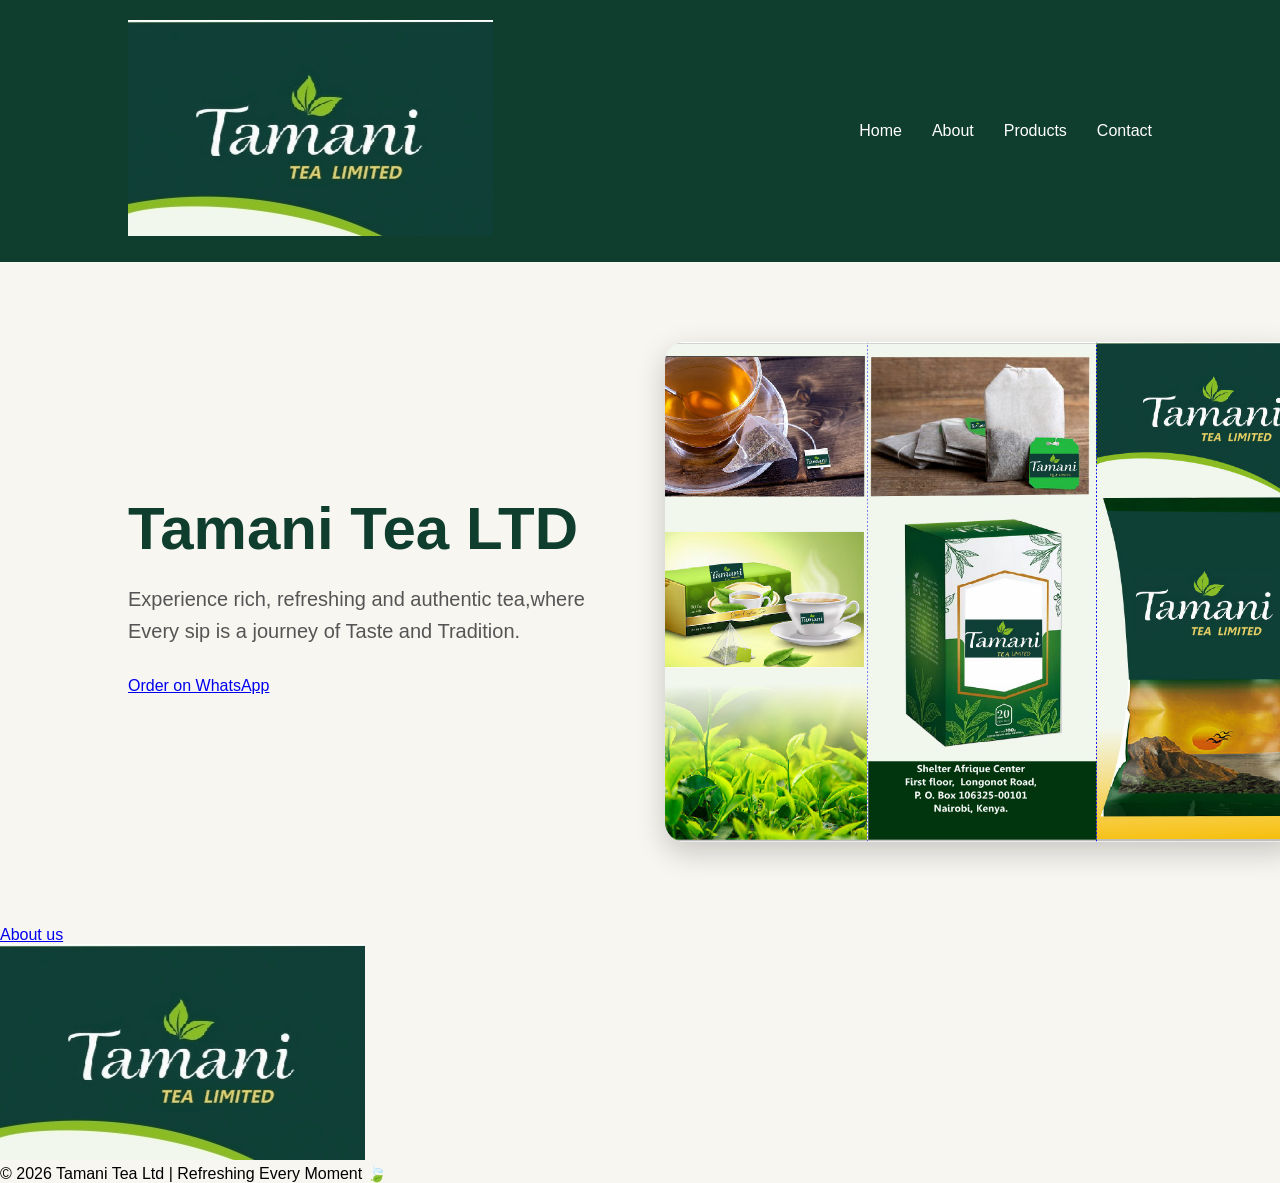
==== index.html @ 7a8b5517 "initial commit" ====
<!DOCTYPE html>
<html lang="en">
<head>
  <meta charset="UTF-8" />
  <meta name="viewport" content="width=device-width, initial-scale=1.0"/>
  <title>Tamani Tea Ltd</title>

  <link rel="stylesheet" href="style.css" />
</head>
<body>

  <!-- Navbar -->
  <nav>
    <div class="logo">
  <img src="images/image2.jpg" alt="Tamani Tea Logo">
</div>

    <ul>
      <li><a href="#">Home</a></li>
      <li><a href="about.html">About</a></li>
      <li><a href="products.html">Products</a></li>
      <li><a href="contact.html">Contact</a></li>
    </ul>
  </nav>

  <!-- Hero Section -->
  <section class="hero">

    <div class="hero-text">
      <h1>Tamani Tea LTD</h1>

      <p>
          Experience rich, refreshing and authentic tea,where Every sip is a journey of Taste and Tradition.</p>

      <!-- WHATSAPP BUTTON -->
  <a
href="https://wa.me/+254722282441?text=Hello%20Tamani%20Tea%20Ltd,%20I%20would%20like%20to%20place%20an%20order."
class="whatsapp-order-btn"
target="_blank">

<i class="fab fa-whatsapp"></i>
<span>Order on WhatsApp</span>

</a>
    </div>

    <div class="hero-image">
      <img src="images/image1.jpg" alt="Tea">
    </div>

  </section>
  <a href="about.html" class="btn">
  About us
</a>




 <!-- FOOTER -->
  <footer>


  <div class="footer-logo">
    <img src="images/image2.jpg" alt="Tamani Tea Logo">
  </div>

  <p>
    © 2026 Tamani Tea Ltd | Refreshing Every Moment 🍃
  </p>



  </footer>
<script src="script.js"></script>

</body>
</html>
---- style.css ----
*{
  margin:0;
  padding:0;
  box-sizing:border-box;
  font-family:Arial, sans-serif;
}

body{
  background:#f8f6f1;
}

/* Navbar */
nav{
  display:flex;
  justify-content:space-between;
  align-items:center;
  padding:20px 10%;
  background:#0f3d2e;
  color:white;
}

nav ul{
  display:flex;
  list-style:none;
  gap:30px;
}

nav a{
  color:white;
  text-decoration:none;
  transition:0.3s;
}

nav a:hover{
  color:#ffd54f;
}

.logo{
  font-size:24px;
  font-weight:bold;
}

/* Hero Section */
.hero{
  display:flex;
  align-items:center;
  justify-content:space-between;
  padding:80px 10%;
  gap:50px;
}

.hero-text{
  flex:1;
}

.hero-text h1{
  font-size:60px;
  color:#0f3d2e;
  margin-bottom:20px;
}

.hero-text p{
  font-size:20px;
  margin-bottom:30px;
  line-height:1.6;
  color:#555;
}

.hero-text button{
  padding:15px 35px;
  border:none;
  background:#0f3d2e;
  color:white;
  font-size:18px;
  border-radius:10px;
  cursor:pointer;
  transition:0.3s;
}

.hero-text button:hover{
  background:#145c45;
}

.hero-image{
  flex:1;
}

.hero-image img{
   width:130%;
  height:500px;
  object-fit:cover;
  border-radius:20px;
  box-shadow:0 10px 30px rgba(0,0,0,0.2);
}

/* Responsive */
@media(max-width:900px){

  nav{
    flex-direction:column;
    gap:20px;
  }

  .hero{
    flex-direction:column;
    text-align:center;
  }

  .hero-text h1{
    font-size:40px;
  }
  .whatsapp-order-btn{
  position: fixed;
  bottom: 25px;
  right: 25px;
  background: #25d366;
  color: white;
  padding: 15px 22px;
  border-radius: 50px;
  display: flex;
  align-items: center;
  gap: 12px;
  text-decoration: none;
  font-size: 18px;
  font-weight: bold;
  box-shadow: 0 5px 15px rgba(0,0,0,0.3);
  transition: 0.3s;
  z-index: 1000;
}

.whatsapp-order-btn:hover{
  transform: translateY(-5px);
}

.whatsapp-order-btn i{
  font-size: 30px;
}
.btn{
  display: inline-block;
  padding: 14px 30px;
  background: #2e7d32;
  color: white;
  text-decoration: none;
  border-radius: 8px;
  font-size: 18px;
  transition: 0.3s;
}

.btn:hover{
  background: #1b5e20;
  transform: translateY(-3px);
}
}
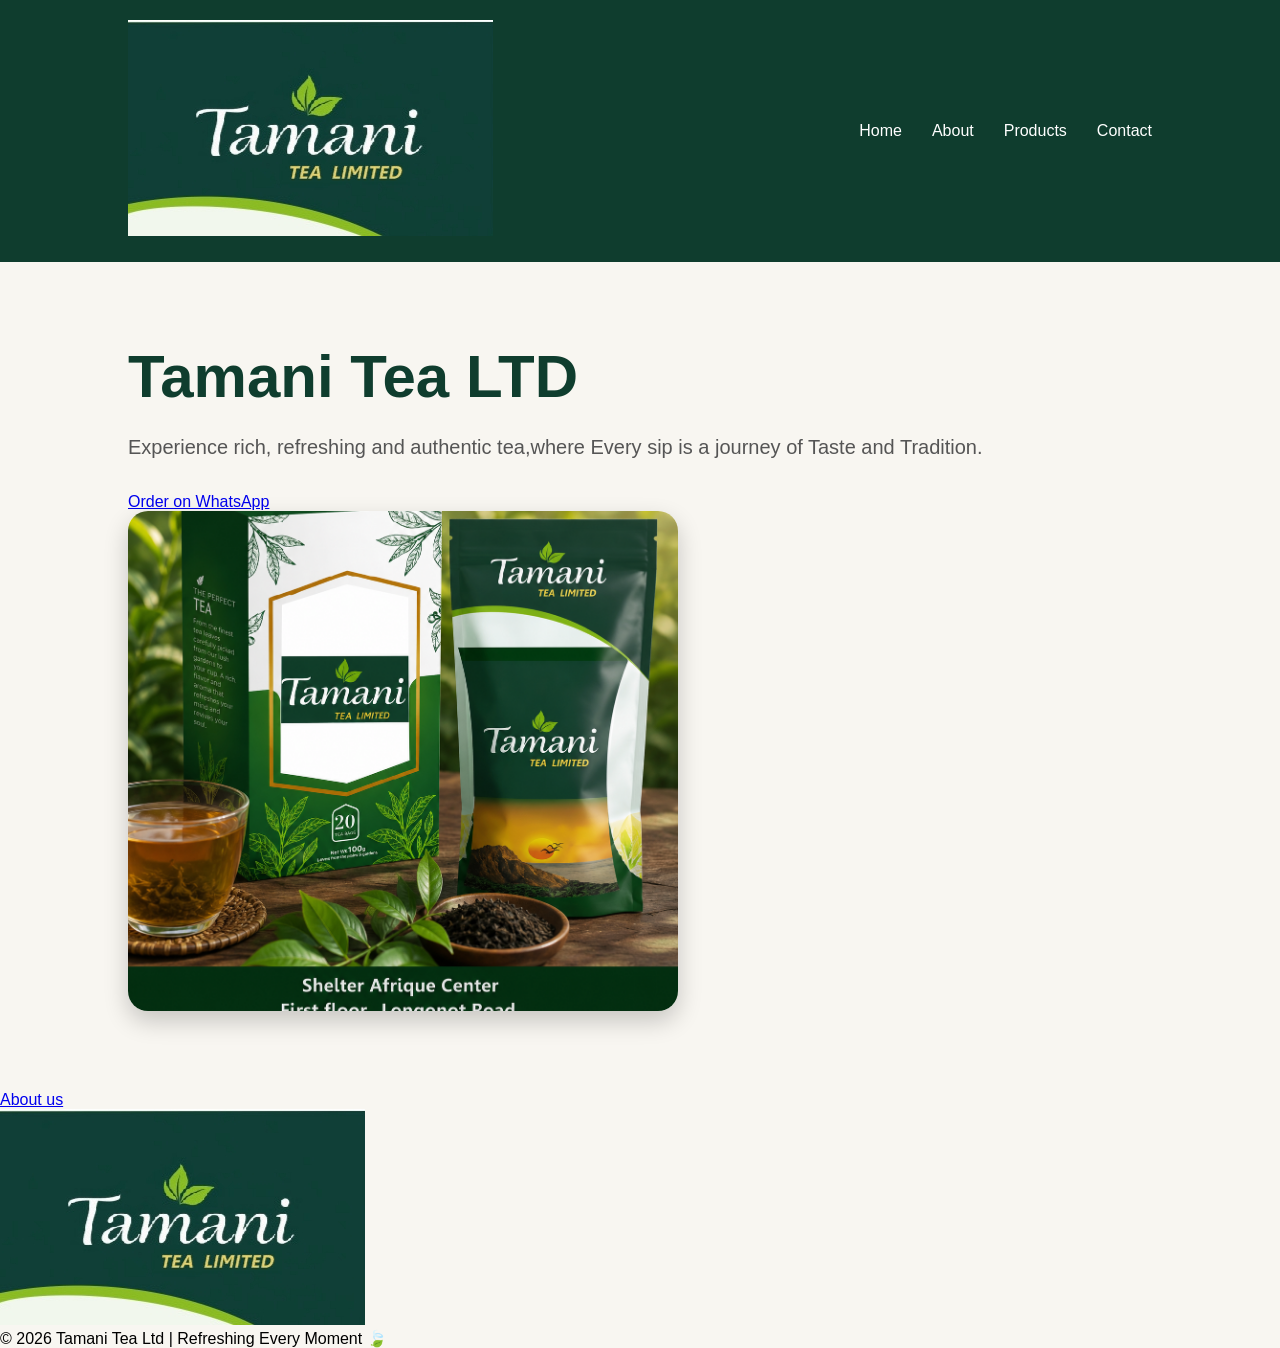
==== commit 1935e5d7: "Updated products page, contact page and hero image slider" ====
--- a/index.html
+++ b/index.html
@@ -42,10 +42,25 @@
 <span>Order on WhatsApp</span>
 
 </a>
-    </div>
+    <div class="hero-slider">
 
-    <div class="hero-image">
-      <img src="images/image1.jpg" alt="Tea">
+  <div class="slides">
+
+    <img src="images/blacktea.png" alt="Tea 1">
+
+    <img src="images/image5.png" alt="Tea 2">
+
+    <img src="images/image3.png" alt="Tea 3">
+
+    <img src="images/spicetea.png" alt="Tea 4">
+
+    <img src="images/image4.png" alt="Tea 5">
+
+    <img src="images/image1.jpg" alt="Tea 4">
+
+  </div>
+
+</div>
     </div>
 
   </section>
--- a/style.css
+++ b/style.css
@@ -80,19 +80,74 @@
 .hero-text button:hover{
   background:#145c45;
 }
-
-.hero-image{
-  flex:1;
-}
-
-.hero-image img{
-   width:130%;
-  height:500px;
-  object-fit:cover;
-  border-radius:20px;
-  box-shadow:0 10px 30px rgba(0,0,0,0.2);
-}
-
+.hero-slider{
+  width: 100%;
+  max-width: 550px;
+  height: 500px;
+  overflow: hidden;
+  border-radius: 20px;
+  position: relative;
+  box-shadow: 0 10px 25px rgba(0,0,0,0.2);
+}
+
+/* SLIDES CONTAINER */
+.slides{
+  display: flex;
+  width: 600%;
+  height: 100%;
+  animation: slide 30s infinite;
+}
+
+/* IMAGES */
+.slides img{
+  width: calc(100% / 6);
+  height: 100%;
+  object-fit: cover;
+  flex-shrink: 0;
+}
+
+/* ANIMATION */
+@keyframes slide{
+
+  /* IMAGE 1 */
+  0%, 12%{
+    transform: translateX(0%);
+  }
+
+  /* IMAGE 2 */
+  16%, 28%{
+    transform: translateX(-16.666%);
+  }
+
+  /* IMAGE 3 */
+  32%, 44%{
+    transform: translateX(-33.333%);
+  }
+
+  /* IMAGE 4 */
+  48%, 60%{
+    transform: translateX(-50%);
+  }
+
+  /* IMAGE 5 */
+  64%, 76%{
+    transform: translateX(-66.666%);
+  }
+
+  /* IMAGE 6 */
+  80%, 92%{
+    transform: translateX(-83.333%);
+  }
+
+  /* BACK TO START */
+  100%{
+    transform: translateX(0%);
+  }
+.hero-slider:hover .slides{
+  animation-play-state: paused;
+}
+
+}
 /* Responsive */
 @media(max-width:900px){
 
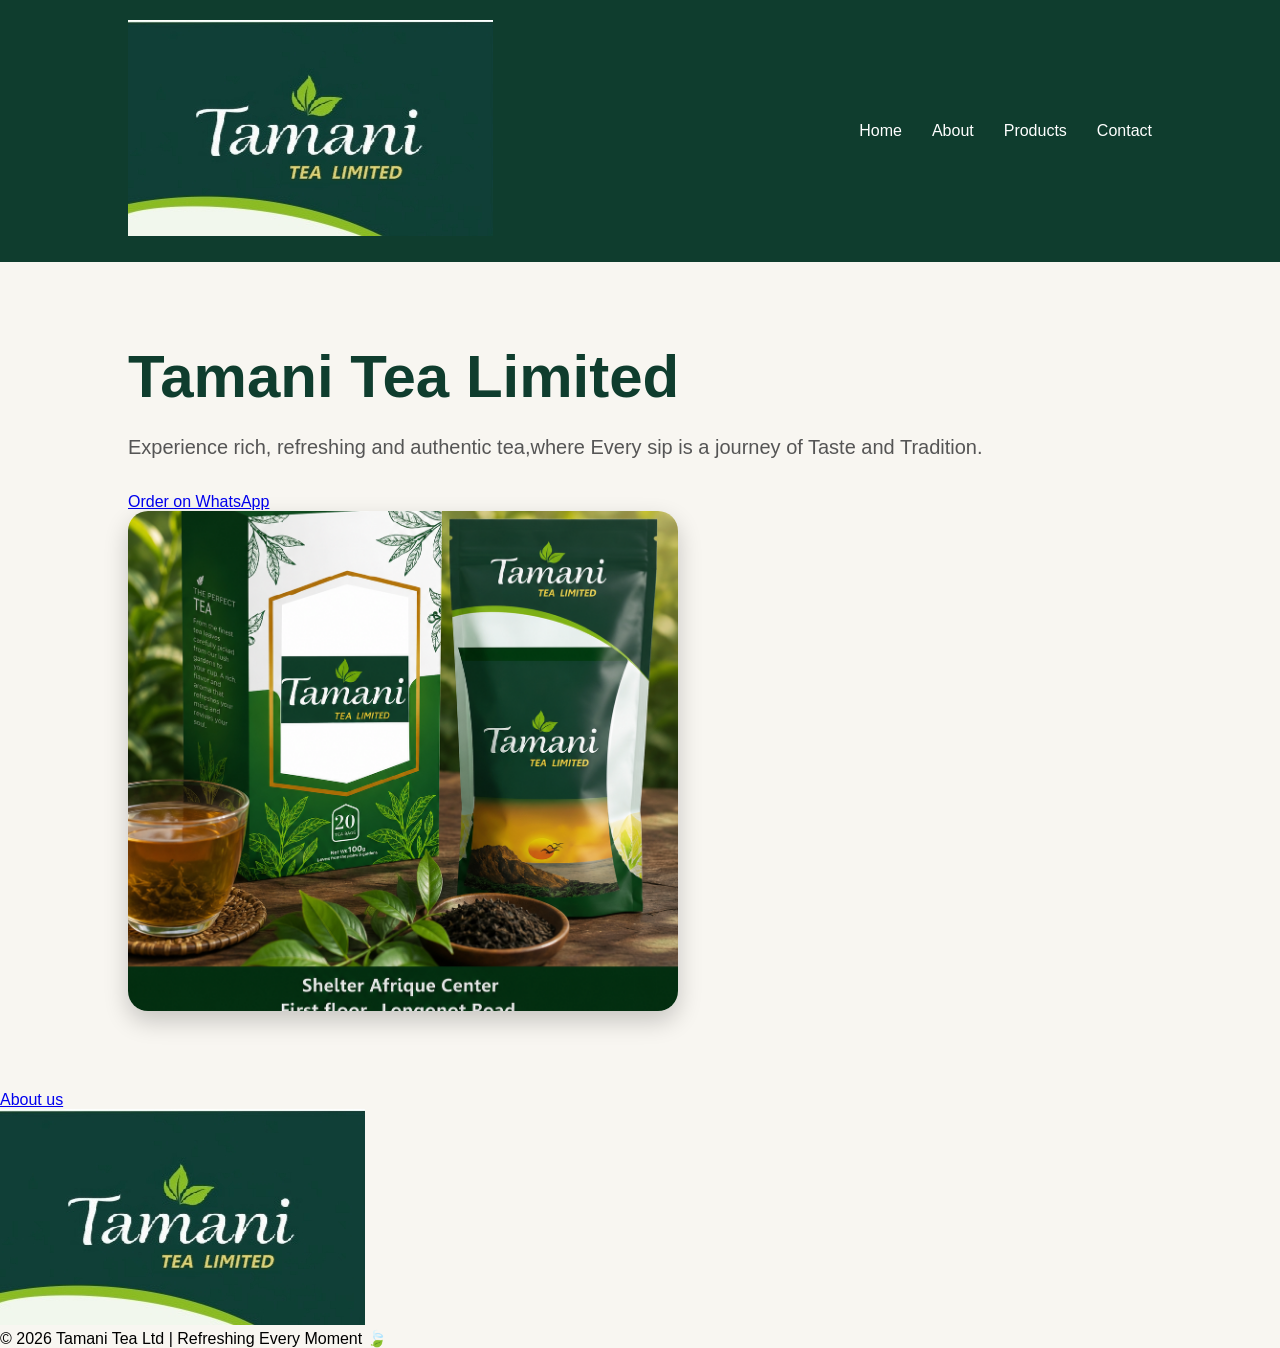
==== commit 90427fa2: "updated index.html h1 spellling" ====
--- a/index.html
+++ b/index.html
@@ -27,7 +27,7 @@
   <section class="hero">
 
     <div class="hero-text">
-      <h1>Tamani Tea LTD</h1>
+      <h1>Tamani Tea Limited</h1>
 
       <p>
           Experience rich, refreshing and authentic tea,where Every sip is a journey of Taste and Tradition.</p>
--- a/style.css
+++ b/style.css
@@ -110,7 +110,7 @@
 @keyframes slide{
 
   /* IMAGE 1 */
-  0%, 12%{
+  0%, 13%{
     transform: translateX(0%);
   }
 
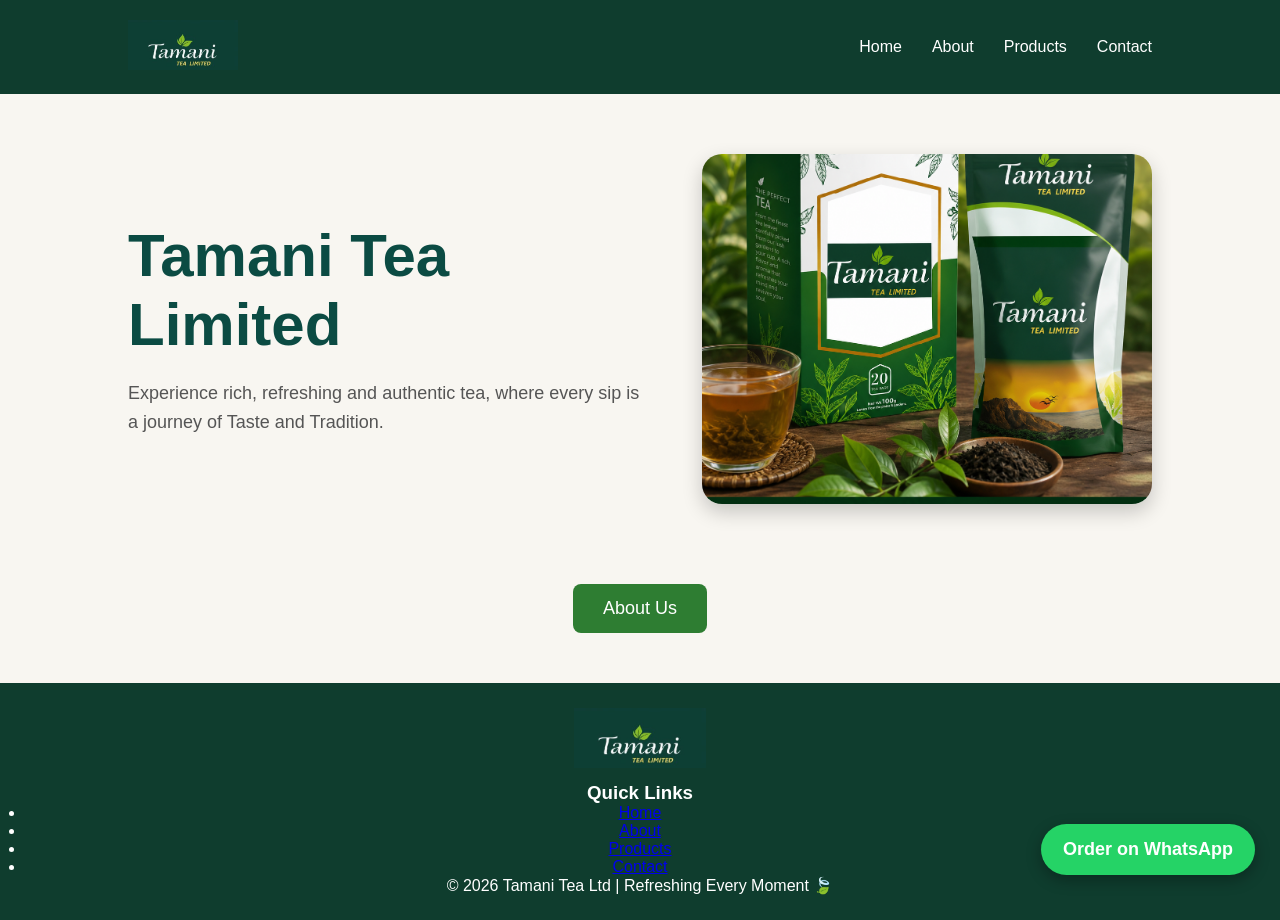
==== commit 8e732230: "Updated all my html pages,style.css, footer with navigation links and improved styling" ====
--- a/index.html
+++ b/index.html
@@ -12,7 +12,7 @@
   <!-- Navbar -->
   <nav>
     <div class="logo">
-  <img src="images/image2.jpg" alt="Tamani Tea Logo">
+  <img src="images/login.jpg" alt="Tamani Tea Logo">
 </div>
 
     <ul>
@@ -24,69 +24,79 @@
   </nav>
 
   <!-- Hero Section -->
-  <section class="hero">
+<section class="hero">
 
-    <div class="hero-text">
-      <h1>Tamani Tea Limited</h1>
+  <!-- LEFT TEXT -->
+  <div class="hero-text">
 
-      <p>
-          Experience rich, refreshing and authentic tea,where Every sip is a journey of Taste and Tradition.</p>
+    <h1>Tamani Tea Limited</h1>
 
-      <!-- WHATSAPP BUTTON -->
-  <a
-href="https://wa.me/+254722282441?text=Hello%20Tamani%20Tea%20Ltd,%20I%20would%20like%20to%20place%20an%20order."
-class="whatsapp-order-btn"
-target="_blank">
+    <p>
+      Experience rich, refreshing and authentic tea,
+      where every sip is a journey of Taste and Tradition.
+    </p>
 
-<i class="fab fa-whatsapp"></i>
-<span>Order on WhatsApp</span>
-
-</a>
-    <div class="hero-slider">
-
-  <div class="slides">
-
-    <img src="images/blacktea.png" alt="Tea 1">
-
-    <img src="images/image5.png" alt="Tea 2">
-
-    <img src="images/image3.png" alt="Tea 3">
-
-    <img src="images/spicetea.png" alt="Tea 4">
-
-    <img src="images/image4.png" alt="Tea 5">
-
-    <img src="images/image1.jpg" alt="Tea 4">
+    <!-- WHATSAPP BUTTON -->
+    <a
+      href="https://wa.me/+254722282441?text=Hello%20Tamani%20Tea%20Ltd,%20I%20would%20like%20to%20place%20an%20order."
+      class="whatsapp-order-btn"
+      target="_blank"
+    >
+      <span>Order on WhatsApp</span>
+    </a>
 
   </div>
 
-</div>
+  <!-- RIGHT SLIDER -->
+  <div class="hero-slider">
+
+    <div class="slides">
+
+      <img src="images/blacktea.png" alt="Tea 1">
+      <img src="images/image5.png" alt="Tea 2">
+      <img src="images/image3.png" alt="Tea 3">
+      <img src="images/spicetea.png" alt="Tea 4">
+      <img src="images/image4.png" alt="Tea 5">
+      <img src="images/image1.jpg" alt="Tea 6">
+
     </div>
 
-  </section>
+  </div>
+
+</section>
+  <div class="btn-container">
   <a href="about.html" class="btn">
-  About us
-</a>
+    About Us
+  </a>
+</div>
 
 
 
 
  <!-- FOOTER -->
-  <footer>
-
+<footer>
 
   <div class="footer-logo">
-    <img src="images/image2.jpg" alt="Tamani Tea Logo">
+    <img src="images/login.jpg" alt="Tamani Tea Logo">
+  </div>
+
+  <!-- NAV LINKS IN FOOTER -->
+  <div class="footer-links">
+    <h3>Quick Links</h3>
+    <ul>
+      <li><a href="index.html">Home</a></li>
+      <li><a href="about.html">About</a></li>
+      <li><a href="products.html">Products</a></li>
+      <li><a href="contact.html">Contact</a></li>
+    </ul>
   </div>
 
   <p>
     © 2026 Tamani Tea Ltd | Refreshing Every Moment 🍃
   </p>
 
+</footer>
 
-
-  </footer>
 <script src="script.js"></script>
-
 </body>
 </html>
--- a/style.css
+++ b/style.css
@@ -9,7 +9,7 @@
   background:#f8f6f1;
 }
 
-/* Navbar */
+/* ================= NAVBAR ================= */
 nav{
   display:flex;
   justify-content:space-between;
@@ -35,120 +35,159 @@
   color:#ffd54f;
 }
 
-.logo{
-  font-size:24px;
-  font-weight:bold;
-}
-
-/* Hero Section */
+.logo img{
+  height:50px;
+}
+
+/* ================= HERO ================= */
 .hero{
   display:flex;
+  justify-content:space-between;
   align-items:center;
-  justify-content:space-between;
-  padding:80px 10%;
   gap:50px;
+  padding:60px 10%;
+  flex-wrap:wrap;
 }
 
 .hero-text{
   flex:1;
+  min-width:300px;
 }
 
 .hero-text h1{
   font-size:60px;
-  color:#0f3d2e;
+  color:#0B4B43;
   margin-bottom:20px;
 }
 
 .hero-text p{
-  font-size:20px;
-  margin-bottom:30px;
+  font-size:18px;
+  color:#555;
   line-height:1.6;
-  color:#555;
-}
-
-.hero-text button{
-  padding:15px 35px;
-  border:none;
+}
+
+/* ================= SLIDER ================= */
+.hero-slider{
+  width:450px;
+  height:350px;
+  overflow:hidden;
+  border-radius:20px;
+  box-shadow:0 8px 20px rgba(0,0,0,0.2);
+  position:relative;
+}
+
+.slides{
+  display:flex;
+  width: calc(450px * 6);
+  height:100%;
+  animation:slide 30s infinite;
+}
+
+.slides img{
+  width:450px;
+  height:350px;
+  object-fit:cover;
+  flex-shrink:0;
+}
+
+/* SMOOTH ANIMATION */
+@keyframes slide{
+
+  0%, 14%{
+    transform: translateX(0);
+  }
+
+  16%, 30%{
+    transform: translateX(-450px);
+  }
+
+  32%, 46%{
+    transform: translateX(-900px);
+  }
+
+  48%, 62%{
+    transform: translateX(-1350px);
+  }
+
+  64%, 78%{
+    transform: translateX(-1800px);
+  }
+
+  80%, 94%{
+    transform: translateX(-2250px);
+  }
+
+  100%{
+    transform: translateX(0);
+  }
+}
+
+/* PAUSE ON HOVER */
+.hero-slider:hover .slides{
+  animation-play-state:paused;
+}
+
+/* ================= BUTTON ================= */
+.btn{
+  display:inline-block;
+  padding:14px 30px;
+  background:#2e7d32;
+  color:white;
+  text-decoration:none;
+  border-radius:8px;
+  font-size:18px;
+  transition:0.3s;
+}
+
+.btn:hover{
+  background:#1b5e20;
+  transform:translateY(-3px);
+}
+
+.btn-container{
+  text-align:center;
+  margin-top:20px;
+}
+
+/* ================= WHATSAPP BUTTON ================= */
+.whatsapp-order-btn{
+  position:fixed;
+  bottom:25px;
+  right:25px;
+  background:#25d366;
+  color:white;
+  padding:15px 22px;
+  border-radius:50px;
+  display:flex;
+  align-items:center;
+  gap:12px;
+  text-decoration:none;
+  font-size:18px;
+  font-weight:bold;
+  box-shadow:0 5px 15px rgba(0,0,0,0.3);
+  transition:0.3s;
+  z-index:1000;
+}
+
+.whatsapp-order-btn:hover{
+  transform:translateY(-5px);
+}
+
+/* ================= FOOTER ================= */
+footer{
   background:#0f3d2e;
   color:white;
-  font-size:18px;
-  border-radius:10px;
-  cursor:pointer;
-  transition:0.3s;
-}
-
-.hero-text button:hover{
-  background:#145c45;
-}
-.hero-slider{
-  width: 100%;
-  max-width: 550px;
-  height: 500px;
-  overflow: hidden;
-  border-radius: 20px;
-  position: relative;
-  box-shadow: 0 10px 25px rgba(0,0,0,0.2);
-}
-
-/* SLIDES CONTAINER */
-.slides{
-  display: flex;
-  width: 600%;
-  height: 100%;
-  animation: slide 30s infinite;
-}
-
-/* IMAGES */
-.slides img{
-  width: calc(100% / 6);
-  height: 100%;
-  object-fit: cover;
-  flex-shrink: 0;
-}
-
-/* ANIMATION */
-@keyframes slide{
-
-  /* IMAGE 1 */
-  0%, 13%{
-    transform: translateX(0%);
-  }
-
-  /* IMAGE 2 */
-  16%, 28%{
-    transform: translateX(-16.666%);
-  }
-
-  /* IMAGE 3 */
-  32%, 44%{
-    transform: translateX(-33.333%);
-  }
-
-  /* IMAGE 4 */
-  48%, 60%{
-    transform: translateX(-50%);
-  }
-
-  /* IMAGE 5 */
-  64%, 76%{
-    transform: translateX(-66.666%);
-  }
-
-  /* IMAGE 6 */
-  80%, 92%{
-    transform: translateX(-83.333%);
-  }
-
-  /* BACK TO START */
-  100%{
-    transform: translateX(0%);
-  }
-.hero-slider:hover .slides{
-  animation-play-state: paused;
-}
-
-}
-/* Responsive */
+  text-align:center;
+  padding:25px;
+  margin-top:50px;
+}
+
+.footer-logo img{
+  height:60px;
+  margin-bottom:10px;
+}
+
+/* ================= RESPONSIVE ================= */
 @media(max-width:900px){
 
   nav{
@@ -164,45 +203,26 @@
   .hero-text h1{
     font-size:40px;
   }
-  .whatsapp-order-btn{
-  position: fixed;
-  bottom: 25px;
-  right: 25px;
-  background: #25d366;
-  color: white;
-  padding: 15px 22px;
-  border-radius: 50px;
-  display: flex;
-  align-items: center;
-  gap: 12px;
-  text-decoration: none;
-  font-size: 18px;
-  font-weight: bold;
-  box-shadow: 0 5px 15px rgba(0,0,0,0.3);
-  transition: 0.3s;
-  z-index: 1000;
-}
-
-.whatsapp-order-btn:hover{
-  transform: translateY(-5px);
-}
-
-.whatsapp-order-btn i{
-  font-size: 30px;
-}
-.btn{
-  display: inline-block;
-  padding: 14px 30px;
-  background: #2e7d32;
-  color: white;
-  text-decoration: none;
-  border-radius: 8px;
-  font-size: 18px;
-  transition: 0.3s;
-}
-
-.btn:hover{
-  background: #1b5e20;
-  transform: translateY(-3px);
-}
+
+  .hero-slider{
+    width:100%;
+    max-width:400px;
+  }
+
+  .slides{
+    width: calc(400px * 6);
+  }
+
+  .slides img{
+    width:400px;
+    height:300px;
+  }
+}
+
+@media(max-width:768px){
+
+  nav{
+    flex-direction:column;
+    gap:15px;
+  }
 }
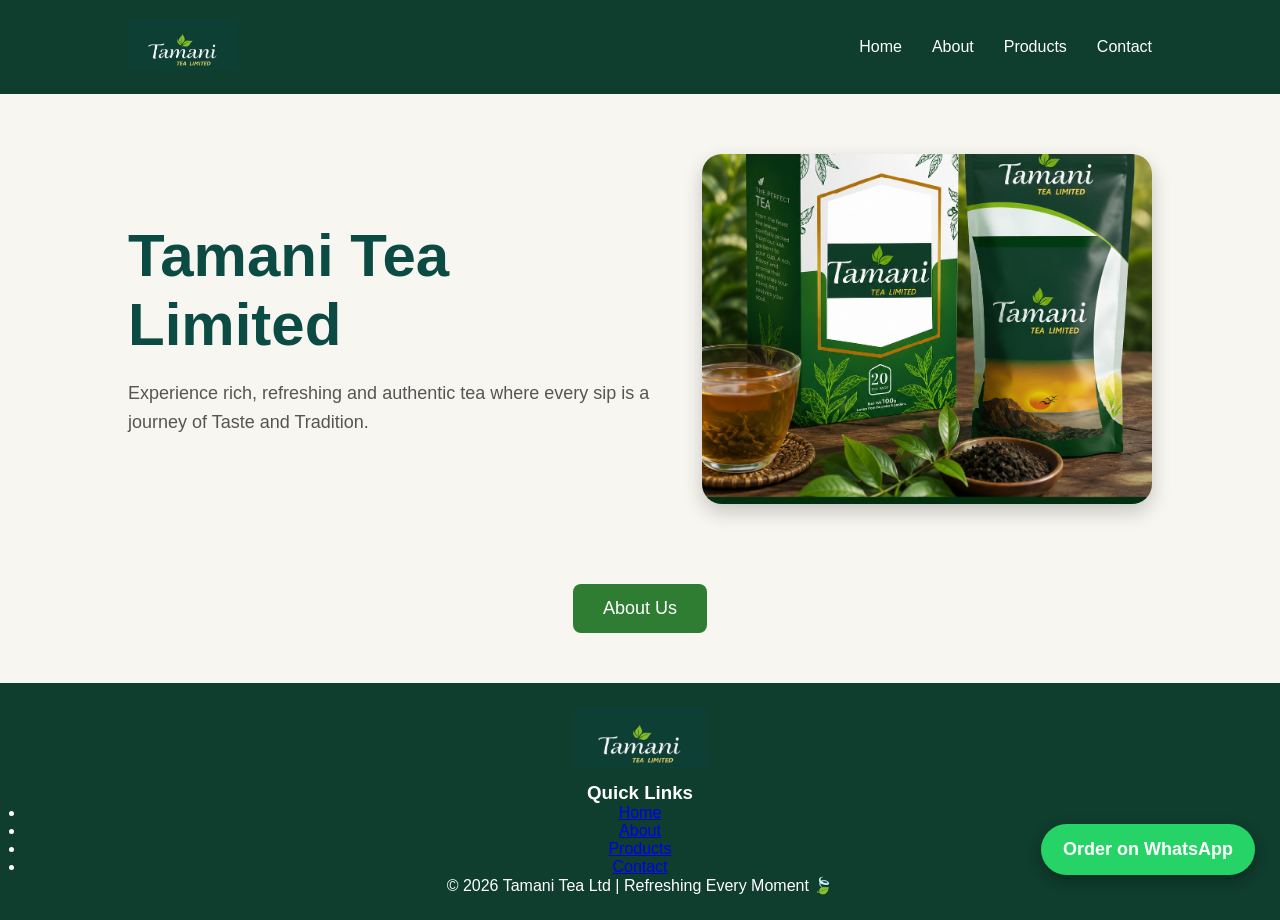
==== commit b96ab427: "updated index.html and style.css" ====
--- a/index.html
+++ b/index.html
@@ -32,7 +32,7 @@
     <h1>Tamani Tea Limited</h1>
 
     <p>
-      Experience rich, refreshing and authentic tea,
+      Experience rich, refreshing and authentic tea
       where every sip is a journey of Taste and Tradition.
     </p>
 
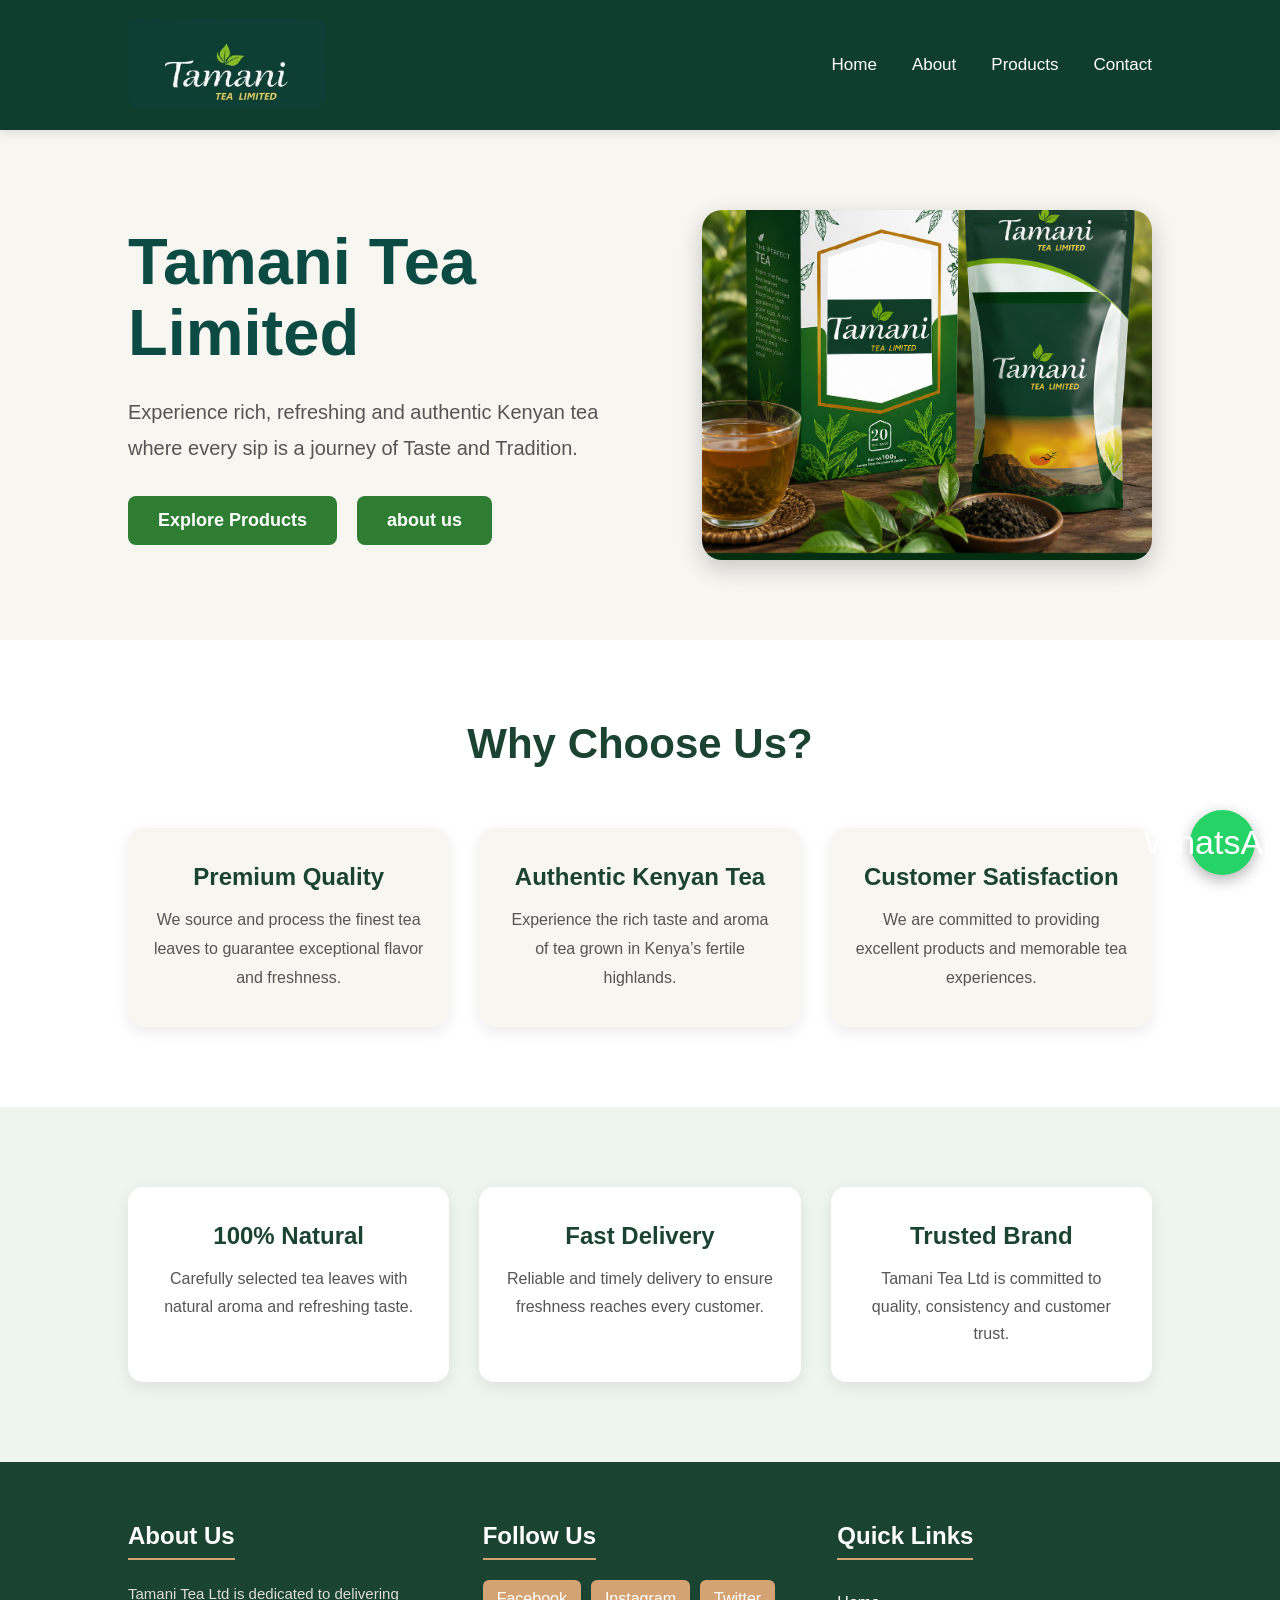
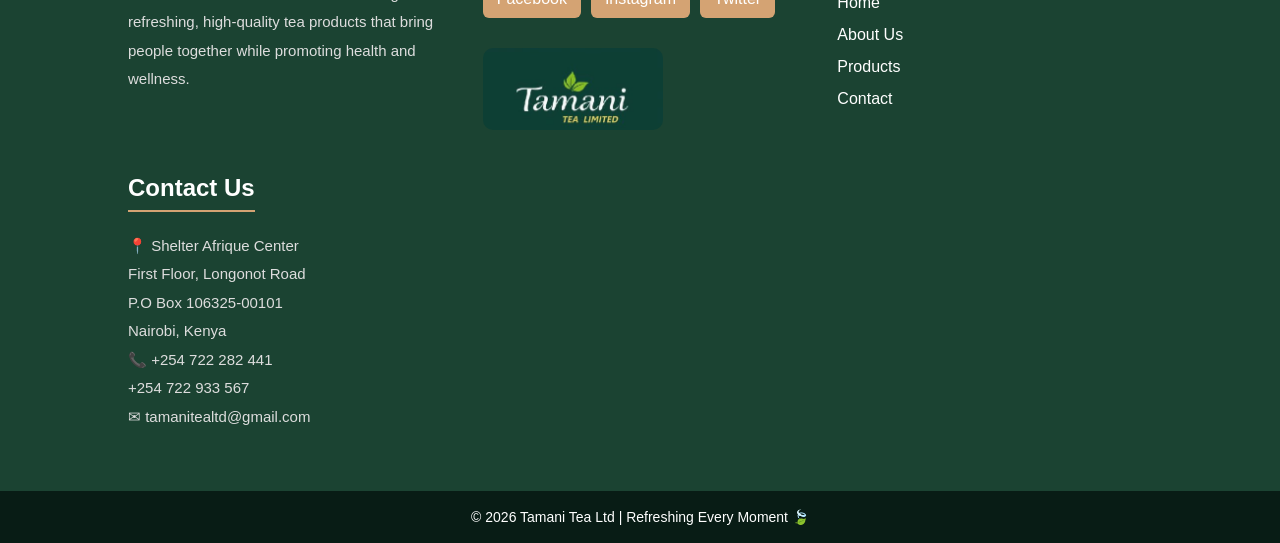
==== commit e53cbd8a: "Updated all my html page,style.css,background images and improved WhatsApp button design" ====
--- a/index.html
+++ b/index.html
@@ -3,100 +3,268 @@
 <head>
   <meta charset="UTF-8" />
   <meta name="viewport" content="width=device-width, initial-scale=1.0"/>
+
   <title>Tamani Tea Ltd</title>
 
   <link rel="stylesheet" href="style.css" />
 </head>
+
 <body>
 
-  <!-- Navbar -->
+  <!-- ================= NAVBAR ================= -->
   <nav>
+
+    <!-- LOGO -->
     <div class="logo">
-  <img src="images/login.jpg" alt="Tamani Tea Logo">
-</div>
-
-    <ul>
-      <li><a href="#">Home</a></li>
-      <li><a href="about.html">About</a></li>
-      <li><a href="products.html">Products</a></li>
-      <li><a href="contact.html">Contact</a></li>
-    </ul>
-  </nav>
-
-  <!-- Hero Section -->
-<section class="hero">
-
-  <!-- LEFT TEXT -->
-  <div class="hero-text">
-
-    <h1>Tamani Tea Limited</h1>
-
-    <p>
-      Experience rich, refreshing and authentic tea
-      where every sip is a journey of Taste and Tradition.
-    </p>
-
-    <!-- WHATSAPP BUTTON -->
-    <a
-      href="https://wa.me/+254722282441?text=Hello%20Tamani%20Tea%20Ltd,%20I%20would%20like%20to%20place%20an%20order."
-      class="whatsapp-order-btn"
-      target="_blank"
-    >
-      <span>Order on WhatsApp</span>
-    </a>
-
-  </div>
-
-  <!-- RIGHT SLIDER -->
-  <div class="hero-slider">
-
-    <div class="slides">
-
-      <img src="images/blacktea.png" alt="Tea 1">
-      <img src="images/image5.png" alt="Tea 2">
-      <img src="images/image3.png" alt="Tea 3">
-      <img src="images/spicetea.png" alt="Tea 4">
-      <img src="images/image4.png" alt="Tea 5">
-      <img src="images/image1.jpg" alt="Tea 6">
-
-    </div>
-
-  </div>
-
-</section>
-  <div class="btn-container">
-  <a href="about.html" class="btn">
-    About Us
-  </a>
-</div>
-
-
-
-
- <!-- FOOTER -->
-<footer>
-
-  <div class="footer-logo">
-    <img src="images/login.jpg" alt="Tamani Tea Logo">
-  </div>
-
-  <!-- NAV LINKS IN FOOTER -->
-  <div class="footer-links">
-    <h3>Quick Links</h3>
+      <img src="images/login.jpg" alt="Tamani Tea Logo">
+    </div>
+
+    <!-- NAV LINKS -->
     <ul>
       <li><a href="index.html">Home</a></li>
       <li><a href="about.html">About</a></li>
       <li><a href="products.html">Products</a></li>
       <li><a href="contact.html">Contact</a></li>
     </ul>
+
+  </nav>
+
+
+  <!-- ================= HERO SECTION ================= -->
+  <section class="hero">
+
+    <!-- HERO TEXT -->
+    <div class="hero-text">
+
+      <h1>Tamani Tea Limited</h1>
+
+      <p>
+        Experience rich, refreshing and authentic Kenyan tea
+        where every sip is a journey of Taste and Tradition.
+      </p>
+
+      <!-- BUTTONS -->
+      <div class="hero-buttons">
+
+        <a href="products.html" class="btn">
+          Explore Products
+        </a>
+          <a href="about.html" class="btn">
+          about us
+        </a>
+
+        <a href="https://wa.me/254722282441"
+   class="whatsapp-btn"
+   target="_blank">
+
+  <i class="fab fa-whatsapp"></i>
+            <span> WhatsApp</span>
+
+</a>
+
+      </div>
+
+    </div>
+
+    <!-- HERO IMAGE SLIDER -->
+    <div class="hero-slider">
+
+      <div class="slides">
+
+        <img src="./images/blacktea.png" alt="Tea 1">
+
+        <img src="./images/image5.png" alt="Tea 2">
+
+        <img src="./images/image3.png" alt="Tea 3">
+
+        <img src="./images/spicetea.png" alt="Tea 4">
+
+        <img src="./images/image4.png" alt="Tea 5">
+
+        <img src="./images/image1.jpg" alt="Tea 6">
+
+      </div>
+
+    </div>
+
+  </section>
+
+
+  <!-- ================= WHY CHOOSE US ================= -->
+  <section class="values">
+
+    <h2>Why Choose Us?</h2>
+
+    <div class="value-cards">
+
+      <!-- CARD 1 -->
+      <div class="card">
+
+        <h3>Premium Quality</h3>
+
+        <p>
+          We source and process the finest tea leaves to
+          guarantee exceptional flavor and freshness.
+        </p>
+
+      </div>
+
+      <!-- CARD 2 -->
+      <div class="card">
+
+        <h3>Authentic Kenyan Tea</h3>
+
+        <p>
+          Experience the rich taste and aroma of tea grown
+          in Kenya’s fertile highlands.
+        </p>
+
+      </div>
+
+      <!-- CARD 3 -->
+      <div class="card">
+
+        <h3>Customer Satisfaction</h3>
+
+        <p>
+          We are committed to providing excellent products
+          and memorable tea experiences.
+        </p>
+
+      </div>
+
+    </div>
+
+  </section>
+
+
+  <!-- ================= FEATURE SECTION ================= -->
+  <section class="features">
+
+    <div class="feature-box">
+      <h3>100% Natural</h3>
+
+      <p>
+        Carefully selected tea leaves with natural aroma
+        and refreshing taste.
+      </p>
+    </div>
+
+    <div class="feature-box">
+      <h3>Fast Delivery</h3>
+
+      <p>
+        Reliable and timely delivery to ensure freshness
+        reaches every customer.
+      </p>
+    </div>
+
+    <div class="feature-box">
+      <h3>Trusted Brand</h3>
+
+      <p>
+        Tamani Tea Ltd is committed to quality,
+        consistency and customer trust.
+      </p>
+    </div>
+
+  </section>
+
+
+  <!-- ================= FOOTER ================= -->
+  <footer class="footer">
+
+    <!-- ABOUT -->
+    <div class="footer-box">
+
+      <h3>About Us</h3>
+
+      <p>
+        Tamani Tea Ltd is dedicated to delivering
+        refreshing, high-quality tea products that
+        bring people together while promoting
+        health and wellness.
+      </p>
+
+    </div>
+
+
+    <!-- FOLLOW US -->
+    <div class="footer-box">
+
+      <h3>Follow Us</h3>
+
+      <div class="social-icons">
+
+        <a href="#">Facebook</a>
+
+        <a href="#">Instagram</a>
+
+        <a href="#">Twitter</a>
+
+      </div>
+
+      <div class="footer-logo">
+        <img src="images/login.jpg" alt="Tamani Tea Logo">
+      </div>
+
+    </div>
+
+
+    <!-- QUICK LINKS -->
+    <div class="footer-box">
+
+      <h3>Quick Links</h3>
+
+      <ul>
+
+        <li><a href="index.html">Home</a></li>
+
+        <li><a href="about.html">About Us</a></li>
+
+        <li><a href="products.html">Products</a></li>
+
+        <li><a href="contact.html">Contact</a></li>
+
+      </ul>
+
+    </div>
+
+
+    <!-- CONTACT -->
+    <div class="footer-box">
+
+      <h3>Contact Us</h3>
+
+      <p>
+        📍 Shelter Afrique Center <br>
+        First Floor, Longonot Road <br>
+        P.O Box 106325-00101 <br>
+        Nairobi, Kenya
+      </p>
+
+      <p>
+        📞 +254 722 282 441 <br>
+        +254 722 933 567
+      </p>
+
+      <p>
+        ✉ tamanitealtd@gmail.com
+      </p>
+
+    </div>
+
+  </footer>
+
+
+  <!-- ================= COPYRIGHT ================= -->
+  <div class="footer-bottom">
+    © 2026 Tamani Tea Ltd | Refreshing Every Moment 🍃
   </div>
 
-  <p>
-    © 2026 Tamani Tea Ltd | Refreshing Every Moment 🍃
-  </p>
-
-</footer>
-
-<script src="script.js"></script>
+
+  <!-- SCRIPT -->
+  <script src="script.js"></script>
+
 </body>
 </html>
--- a/style.css
+++ b/style.css
@@ -1,3 +1,4 @@
+/* ================= GLOBAL ================= */
 *{
   margin:0;
   padding:0;
@@ -5,8 +6,14 @@
   font-family:Arial, sans-serif;
 }
 
+html{
+  scroll-behavior:smooth;
+}
+
 body{
   background:#f8f6f1;
+  overflow-x:hidden;
+  color:#333;
 }
 
 /* ================= NAVBAR ================= */
@@ -14,38 +21,45 @@
   display:flex;
   justify-content:space-between;
   align-items:center;
-  padding:20px 10%;
+  padding:18px 10%;
   background:#0f3d2e;
-  color:white;
+  position:sticky;
+  top:0;
+  z-index:1000;
+  box-shadow:0 3px 10px rgba(0,0,0,0.1);
+}
+
+.logo img{
+  height:90px;
+  width:auto;
+  border-radius:10px;
 }
 
 nav ul{
   display:flex;
   list-style:none;
-  gap:30px;
-}
-
-nav a{
+  gap:35px;
+}
+
+nav ul li a{
   color:white;
   text-decoration:none;
-  transition:0.3s;
-}
-
-nav a:hover{
+  font-size:17px;
+  font-weight:500;
+  transition:0.3s;
+}
+
+nav ul li a:hover{
   color:#ffd54f;
 }
 
-.logo img{
-  height:50px;
-}
-
-/* ================= HERO ================= */
+/* ================= HERO SECTION ================= */
 .hero{
   display:flex;
   justify-content:space-between;
   align-items:center;
-  gap:50px;
-  padding:60px 10%;
+  gap:60px;
+  padding:80px 10%;
   flex-wrap:wrap;
 }
 
@@ -55,30 +69,58 @@
 }
 
 .hero-text h1{
-  font-size:60px;
+  font-size:65px;
   color:#0B4B43;
-  margin-bottom:20px;
+  margin-bottom:25px;
+  line-height:1.1;
 }
 
 .hero-text p{
+  font-size:20px;
+  color:#555;
+  line-height:1.8;
+  margin-bottom:30px;
+  max-width:600px;
+}
+
+/* HERO BUTTONS */
+.hero-buttons{
+  display:flex;
+  gap:20px;
+  flex-wrap:wrap;
+}
+
+/* BUTTON */
+.btn{
+  display:inline-block;
+  padding:14px 30px;
+  background:#2e7d32;
+  color:white;
+  text-decoration:none;
+  border-radius:8px;
   font-size:18px;
-  color:#555;
-  line-height:1.6;
-}
-
-/* ================= SLIDER ================= */
+  font-weight:bold;
+  transition:0.3s;
+}
+
+.btn:hover{
+  background:#1b5e20;
+  transform:translateY(-3px);
+}
+
+/* ================= HERO SLIDER ================= */
 .hero-slider{
   width:450px;
   height:350px;
   overflow:hidden;
   border-radius:20px;
-  box-shadow:0 8px 20px rgba(0,0,0,0.2);
+  box-shadow:0 8px 25px rgba(0,0,0,0.2);
   position:relative;
 }
 
 .slides{
   display:flex;
-  width: calc(450px * 6);
+  width:calc(450px * 6);
   height:100%;
   animation:slide 30s infinite;
 }
@@ -90,101 +132,221 @@
   flex-shrink:0;
 }
 
-/* SMOOTH ANIMATION */
+/* SLIDER ANIMATION */
 @keyframes slide{
 
-  0%, 14%{
-    transform: translateX(0);
-  }
-
-  16%, 30%{
-    transform: translateX(-450px);
-  }
-
-  32%, 46%{
-    transform: translateX(-900px);
-  }
-
-  48%, 62%{
-    transform: translateX(-1350px);
-  }
-
-  64%, 78%{
-    transform: translateX(-1800px);
-  }
-
-  80%, 94%{
-    transform: translateX(-2250px);
+  0%,14%{
+    transform:translateX(0);
+  }
+
+  16%,30%{
+    transform:translateX(-450px);
+  }
+
+  32%,46%{
+    transform:translateX(-900px);
+  }
+
+  48%,62%{
+    transform:translateX(-1350px);
+  }
+
+  64%,78%{
+    transform:translateX(-1800px);
+  }
+
+  80%,94%{
+    transform:translateX(-2250px);
   }
 
   100%{
-    transform: translateX(0);
-  }
-}
-
-/* PAUSE ON HOVER */
+    transform:translateX(0);
+  }
+}
+
+/* PAUSE SLIDER */
 .hero-slider:hover .slides{
   animation-play-state:paused;
 }
 
-/* ================= BUTTON ================= */
-.btn{
+/* ================= VALUES SECTION ================= */
+.values{
+  padding:80px 10%;
+  background:white;
+  text-align:center;
+}
+
+.values h2{
+  font-size:42px;
+  color:#1b4332;
+  margin-bottom:60px;
+}
+
+.value-cards{
+  display:grid;
+  grid-template-columns:repeat(auto-fit,minmax(250px,1fr));
+  gap:30px;
+}
+
+.card{
+  background:#f8f6f1;
+  padding:35px 25px;
+  border-radius:15px;
+  box-shadow:0 5px 15px rgba(0,0,0,0.08);
+  transition:0.3s;
+}
+
+.card:hover{
+  transform:translateY(-10px);
+}
+
+.card h3{
+  color:#1b4332;
+  margin-bottom:15px;
+  font-size:24px;
+}
+
+.card p{
+  color:#555;
+  line-height:1.8;
+}
+
+/* ================= FEATURES ================= */
+.features{
+  padding:80px 10%;
+  display:grid;
+  grid-template-columns:repeat(auto-fit,minmax(250px,1fr));
+  gap:30px;
+  background:#eef5ef;
+}
+
+.feature-box{
+  background:white;
+  padding:35px 25px;
+  border-radius:15px;
+  text-align:center;
+  box-shadow:0 5px 15px rgba(0,0,0,0.08);
+  transition:0.3s;
+}
+
+.feature-box:hover{
+  transform:translateY(-10px);
+}
+
+.feature-box h3{
+  color:#1b4332;
+  margin-bottom:15px;
+  font-size:24px;
+}
+
+.feature-box p{
+  color:#555;
+  line-height:1.7;
+}
+
+/* ================= WHATSAPP BUTTON ================= */
+.whatsapp-btn {
+  position: fixed;
+  bottom: 25px;
+  right: 25px;
+  width: 65px;
+  height: 65px;
+  background: #25d366;
+  color: white;
+  border-radius: 50%;
+  display: flex;
+  justify-content: center;
+  align-items: center;
+  font-size: 34px;
+  text-decoration: none;
+  box-shadow: 0 5px 15px rgba(0,0,0,0.3);
+  transition: 0.3s;
+  z-index: 1000;
+}
+
+.whatsapp-btn:hover {
+  transform: scale(1.1);
+}
+
+/* ================= FOOTER ================= */
+.footer{
+  background:#1b4332;
+  color:white;
+  display:grid;
+  grid-template-columns:repeat(auto-fit,minmax(230px,1fr));
+  gap:40px;
+  padding:60px 10%;
+}
+
+.footer-box h3{
+  margin-bottom:20px;
+  font-size:24px;
+  border-bottom:2px solid #d4a373;
   display:inline-block;
-  padding:14px 30px;
-  background:#2e7d32;
-  color:white;
+  padding-bottom:8px;
+}
+
+.footer-box p{
+  line-height:1.9;
+  color:#ddd;
+  font-size:15px;
+}
+
+.footer-box ul{
+  list-style:none;
+}
+
+.footer-box ul li{
+  margin:14px 0;
+}
+
+.footer-box ul li a{
   text-decoration:none;
-  border-radius:8px;
-  font-size:18px;
-  transition:0.3s;
-}
-
-.btn:hover{
-  background:#1b5e20;
-  transform:translateY(-3px);
-}
-
-.btn-container{
+  color:white;
+  transition:0.3s;
+}
+
+.footer-box ul li a:hover{
+  color:#d4a373;
+  padding-left:5px;
+}
+
+/* SOCIAL ICONS */
+.social-icons{
+  display:flex;
+  gap:10px;
+  flex-wrap:wrap;
+  margin-bottom:20px;
+}
+
+.social-icons a{
+  background:#d4a373;
+  color:white;
+  padding:10px 14px;
+  text-decoration:none;
+  border-radius:6px;
+  transition:0.3s;
+}
+
+.social-icons a:hover{
+  background:white;
+  color:#1b4332;
+}
+
+/* FOOTER LOGO */
+.footer-logo img{
+  width:180px;
+  border-radius:10px;
+  margin-top:10px;
+}
+
+/* COPYRIGHT */
+.footer-bottom{
+  background:#081c15;
+  color:white;
   text-align:center;
-  margin-top:20px;
-}
-
-/* ================= WHATSAPP BUTTON ================= */
-.whatsapp-order-btn{
-  position:fixed;
-  bottom:25px;
-  right:25px;
-  background:#25d366;
-  color:white;
-  padding:15px 22px;
-  border-radius:50px;
-  display:flex;
-  align-items:center;
-  gap:12px;
-  text-decoration:none;
-  font-size:18px;
-  font-weight:bold;
-  box-shadow:0 5px 15px rgba(0,0,0,0.3);
-  transition:0.3s;
-  z-index:1000;
-}
-
-.whatsapp-order-btn:hover{
-  transform:translateY(-5px);
-}
-
-/* ================= FOOTER ================= */
-footer{
-  background:#0f3d2e;
-  color:white;
-  text-align:center;
-  padding:25px;
-  margin-top:50px;
-}
-
-.footer-logo img{
-  height:60px;
-  margin-bottom:10px;
+  padding:18px;
+  font-size:14px;
 }
 
 /* ================= RESPONSIVE ================= */
@@ -193,36 +355,89 @@
   nav{
     flex-direction:column;
     gap:20px;
+    text-align:center;
+  }
+
+  nav ul{
+    flex-wrap:wrap;
+    justify-content:center;
+    gap:20px;
   }
 
   .hero{
     flex-direction:column;
     text-align:center;
+    padding:60px 8%;
   }
 
   .hero-text h1{
-    font-size:40px;
+    font-size:45px;
+  }
+
+  .hero-text p{
+    margin:auto;
+    margin-bottom:30px;
+  }
+
+  .hero-buttons{
+    justify-content:center;
   }
 
   .hero-slider{
     width:100%;
     max-width:400px;
+    height:300px;
   }
 
   .slides{
-    width: calc(400px * 6);
+    width:calc(400px * 6);
   }
 
   .slides img{
     width:400px;
     height:300px;
   }
-}
-
-@media(max-width:768px){
-
-  nav{
-    flex-direction:column;
-    gap:15px;
+
+  @keyframes slide{
+
+    0%,14%{
+      transform:translateX(0);
+    }
+
+    16%,30%{
+      transform:translateX(-400px);
+    }
+
+    32%,46%{
+      transform:translateX(-800px);
+    }
+
+    48%,62%{
+      transform:translateX(-1200px);
+    }
+
+    64%,78%{
+      transform:translateX(-1600px);
+    }
+
+    80%,94%{
+      transform:translateX(-2000px);
+    }
+
+    100%{
+      transform:translateX(0);
+    }
+  }
+
+  .footer{
+    text-align:center;
+  }
+
+  .footer-box h3{
+    display:inline-block;
+  }
+
+  .social-icons{
+    justify-content:center;
   }
 }
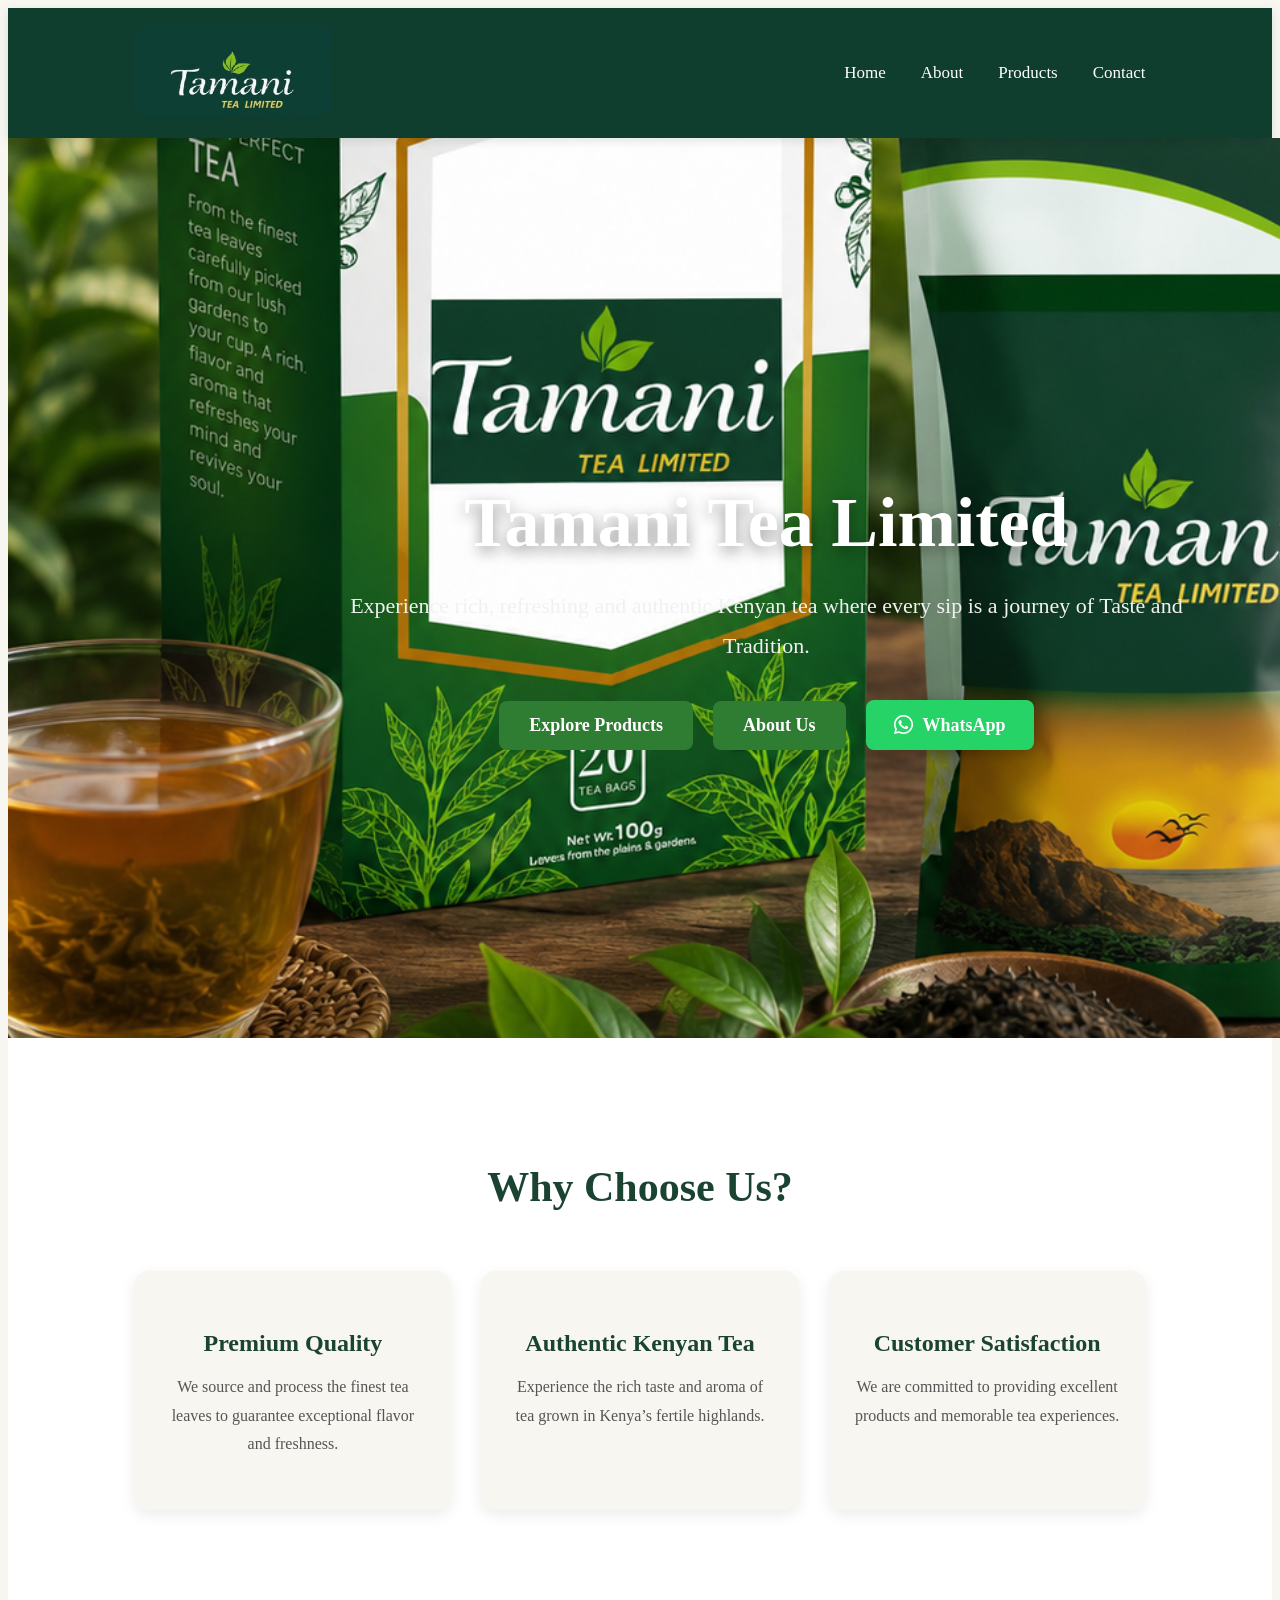
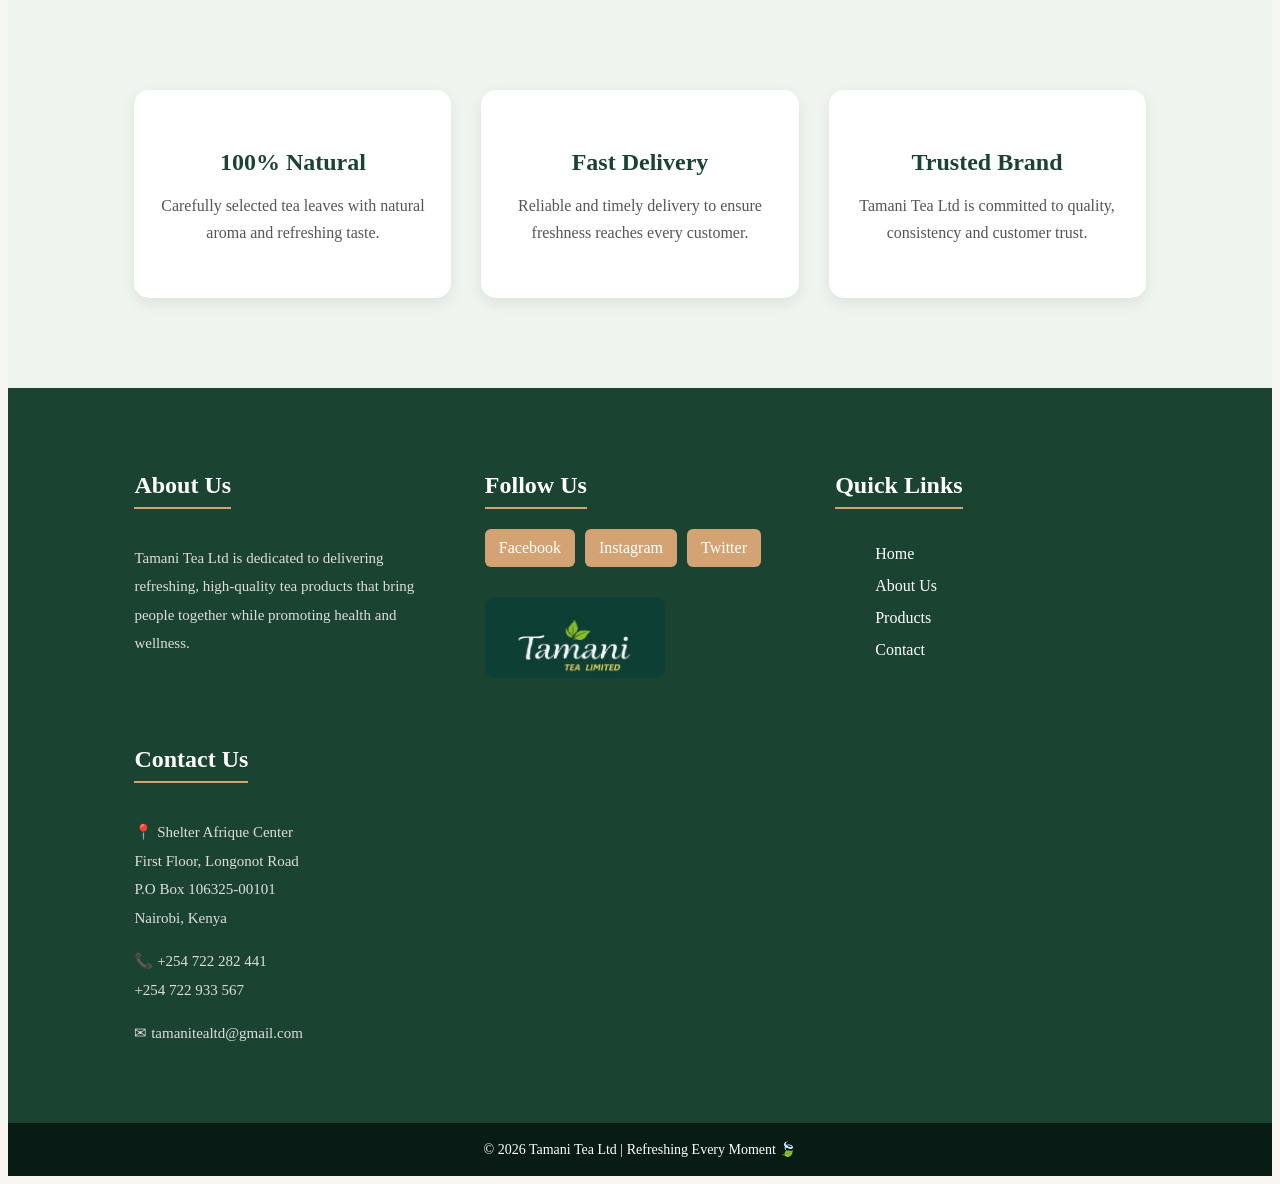
==== commit a9c17a97: "Updated contact page, hero background slider and improved homepage design" ====
--- a/index.html
+++ b/index.html
@@ -1,12 +1,20 @@
 <!DOCTYPE html>
 <html lang="en">
+
 <head>
+
   <meta charset="UTF-8" />
+
   <meta name="viewport" content="width=device-width, initial-scale=1.0"/>
 
   <title>Tamani Tea Ltd</title>
 
   <link rel="stylesheet" href="style.css" />
+
+  <!-- FONT AWESOME -->
+  <link rel="stylesheet"
+  href="https://cdnjs.cloudflare.com/ajax/libs/font-awesome/6.5.1/css/all.min.css"/>
+
 </head>
 
 <body>
@@ -16,23 +24,59 @@
 
     <!-- LOGO -->
     <div class="logo">
+
       <img src="images/login.jpg" alt="Tamani Tea Logo">
+
     </div>
 
     <!-- NAV LINKS -->
     <ul>
+
       <li><a href="index.html">Home</a></li>
+
       <li><a href="about.html">About</a></li>
+
       <li><a href="products.html">Products</a></li>
+
       <li><a href="contact.html">Contact</a></li>
+
     </ul>
 
   </nav>
+
 
 
   <!-- ================= HERO SECTION ================= -->
   <section class="hero">
 
+
+    <!-- HERO IMAGE SLIDER -->
+    <div class="hero-slider">
+
+      <div class="slides">
+
+        <img src="./images/blacktea.png" alt="Tea 1">
+
+        <img src="./images/image5.png" alt="Tea 2">
+
+        <img src="./images/image3.png" alt="Tea 3">
+
+        <img src="./images/spicetea.png" alt="Tea 4">
+
+        <img src="./images/image4.png" alt="Tea 5">
+
+        <img src="./images/image1.jpg" alt="Tea 6">
+
+      </div>
+
+    </div>
+
+
+    <!-- DARK OVERLAY -->
+    <div class="overlay"></div>
+
+
+
     <!-- HERO TEXT -->
     <div class="hero-text">
 
@@ -42,6 +86,7 @@
         Experience rich, refreshing and authentic Kenyan tea
         where every sip is a journey of Taste and Tradition.
       </p>
+
 
       <!-- BUTTONS -->
       <div class="hero-buttons">
@@ -49,45 +94,29 @@
         <a href="products.html" class="btn">
           Explore Products
         </a>
-          <a href="about.html" class="btn">
-          about us
+
+        <a href="about.html" class="btn">
+          About Us
         </a>
 
+
+        <!-- WHATSAPP BUTTON -->
         <a href="https://wa.me/254722282441"
-   class="whatsapp-btn"
-   target="_blank">
-
-  <i class="fab fa-whatsapp"></i>
-            <span> WhatsApp</span>
-
-</a>
-
-      </div>
-
-    </div>
-
-    <!-- HERO IMAGE SLIDER -->
-    <div class="hero-slider">
-
-      <div class="slides">
-
-        <img src="./images/blacktea.png" alt="Tea 1">
-
-        <img src="./images/image5.png" alt="Tea 2">
-
-        <img src="./images/image3.png" alt="Tea 3">
-
-        <img src="./images/spicetea.png" alt="Tea 4">
-
-        <img src="./images/image4.png" alt="Tea 5">
-
-        <img src="./images/image1.jpg" alt="Tea 6">
+           class="whatsapp-btn"
+           target="_blank">
+
+          <i class="fab fa-whatsapp"></i>
+
+          <span>WhatsApp</span>
+
+        </a>
 
       </div>
 
     </div>
 
   </section>
+
 
 
   <!-- ================= WHY CHOOSE US ================= -->
@@ -109,6 +138,7 @@
 
       </div>
 
+
       <!-- CARD 2 -->
       <div class="card">
 
@@ -121,6 +151,7 @@
 
       </div>
 
+
       <!-- CARD 3 -->
       <div class="card">
 
@@ -138,41 +169,52 @@
   </section>
 
 
+
   <!-- ================= FEATURE SECTION ================= -->
   <section class="features">
 
     <div class="feature-box">
+
       <h3>100% Natural</h3>
 
       <p>
         Carefully selected tea leaves with natural aroma
         and refreshing taste.
       </p>
-    </div>
+
+    </div>
+
 
     <div class="feature-box">
+
       <h3>Fast Delivery</h3>
 
       <p>
         Reliable and timely delivery to ensure freshness
         reaches every customer.
       </p>
-    </div>
+
+    </div>
+
 
     <div class="feature-box">
+
       <h3>Trusted Brand</h3>
 
       <p>
         Tamani Tea Ltd is committed to quality,
         consistency and customer trust.
       </p>
+
     </div>
 
   </section>
+
 
 
   <!-- ================= FOOTER ================= -->
   <footer class="footer">
+
 
     <!-- ABOUT -->
     <div class="footer-box">
@@ -189,6 +231,7 @@
     </div>
 
 
+
     <!-- FOLLOW US -->
     <div class="footer-box">
 
@@ -204,11 +247,15 @@
 
       </div>
 
+
       <div class="footer-logo">
+
         <img src="images/login.jpg" alt="Tamani Tea Logo">
-      </div>
-
-    </div>
+
+      </div>
+
+    </div>
+
 
 
     <!-- QUICK LINKS -->
@@ -229,6 +276,7 @@
       </ul>
 
     </div>
+
 
 
     <!-- CONTACT -->
@@ -257,14 +305,19 @@
   </footer>
 
 
+
   <!-- ================= COPYRIGHT ================= -->
   <div class="footer-bottom">
+
     © 2026 Tamani Tea Ltd | Refreshing Every Moment 🍃
+
   </div>
+
 
 
   <!-- SCRIPT -->
   <script src="script.js"></script>
 
 </body>
+
 </html>
--- a/style.css
+++ b/style.css
@@ -1,3 +1,4 @@
+```css id="s2i2f4"
 /* ================= GLOBAL ================= */
 *{
   margin:0;
@@ -15,6 +16,8 @@
   overflow-x:hidden;
   color:#333;
 }
+
+
 
 /* ================= NAVBAR ================= */
 nav{
@@ -53,44 +56,102 @@
   color:#ffd54f;
 }
 
+
+
 /* ================= HERO SECTION ================= */
 .hero{
-  display:flex;
-  justify-content:space-between;
+  position:relative;
+  width:100%;
+  height:100vh;
+  overflow:hidden;
+  display:flex;
+  justify-content:center;
   align-items:center;
-  gap:60px;
-  padding:80px 10%;
-  flex-wrap:wrap;
-}
-
+  text-align:center;
+  padding:0 10%;
+}
+
+
+
+/* ================= HERO SLIDER BACKGROUND ================= */
+.hero-slider{
+  position:absolute;
+  top:0;
+  left:0;
+  width:100%;
+  height:100%;
+  z-index:1;
+  overflow:hidden;
+}
+
+/* SLIDES CONTAINER */
+.slides{
+  display:flex;
+  width:600%;
+  height:100%;
+  animation:slide 30s infinite;
+}
+
+/* EACH IMAGE */
+.slides img{
+  width:16.666%;
+  height:100vh;
+  object-fit:cover;
+  flex-shrink:0;
+}
+}
+
+
+
+/* ================= DARK OVERLAY ================= */
+.overlay{
+  position:absolute;
+  top:0;
+  left:0;
+  width:100%;
+  height:100%;
+  background:rgba(0,0,0,0.45);
+  z-index:2;
+}
+
+
+
+/* ================= HERO TEXT ================= */
 .hero-text{
-  flex:1;
-  min-width:300px;
+  position:relative;
+  z-index:3;
+  max-width:850px;
 }
 
 .hero-text h1{
-  font-size:65px;
-  color:#0B4B43;
+  font-size:70px;
+  color:white;
   margin-bottom:25px;
   line-height:1.1;
+  text-shadow:0 5px 15px rgba(0,0,0,0.4);
 }
 
 .hero-text p{
-  font-size:20px;
-  color:#555;
+  font-size:22px;
+  color:#f1f1f1;
   line-height:1.8;
-  margin-bottom:30px;
-  max-width:600px;
-}
-
-/* HERO BUTTONS */
+  margin-bottom:35px;
+}
+
+
+
+/* ================= HERO BUTTONS ================= */
 .hero-buttons{
   display:flex;
+  justify-content:center;
+  align-items:center;
   gap:20px;
   flex-wrap:wrap;
 }
 
-/* BUTTON */
+
+
+/* ================= BUTTON ================= */
 .btn{
   display:inline-block;
   padding:14px 30px;
@@ -108,70 +169,74 @@
   transform:translateY(-3px);
 }
 
-/* ================= HERO SLIDER ================= */
-.hero-slider{
-  width:450px;
-  height:350px;
-  overflow:hidden;
-  border-radius:20px;
-  box-shadow:0 8px 25px rgba(0,0,0,0.2);
-  position:relative;
-}
-
-.slides{
-  display:flex;
-  width:calc(450px * 6);
-  height:100%;
-  animation:slide 30s infinite;
-}
-
-.slides img{
-  width:450px;
-  height:350px;
-  object-fit:cover;
-  flex-shrink:0;
-}
-
-/* SLIDER ANIMATION */
+
+
+/* ================= HERO WHATSAPP BUTTON ================= */
+.hero-buttons .whatsapp-btn{
+  position:static;
+  width:auto;
+  height:auto;
+  padding:14px 28px;
+  border-radius:8px;
+  background:#25d366;
+  color:white;
+  text-decoration:none;
+  display:flex;
+  align-items:center;
+  gap:10px;
+  font-size:18px;
+  font-weight:bold;
+  transition:0.3s;
+}
+
+.hero-buttons .whatsapp-btn:hover{
+  background:#1ebe5d;
+  transform:translateY(-3px);
+}
+
+.hero-buttons .whatsapp-btn i{
+  font-size:22px;
+}
+
+
+
+/* ================= SLIDER ANIMATION ================= */
 @keyframes slide{
 
   0%,14%{
-    transform:translateX(0);
+    transform:translateX(0%);
   }
 
   16%,30%{
-    transform:translateX(-450px);
+    transform:translateX(-16.666%);
   }
 
   32%,46%{
-    transform:translateX(-900px);
+    transform:translateX(-33.333%);
   }
 
   48%,62%{
-    transform:translateX(-1350px);
+    transform:translateX(-50%);
   }
 
   64%,78%{
-    transform:translateX(-1800px);
+    transform:translateX(-66.666%);
   }
 
   80%,94%{
-    transform:translateX(-2250px);
+    transform:translateX(-83.333%);
   }
 
   100%{
-    transform:translateX(0);
-  }
-}
-
-/* PAUSE SLIDER */
-.hero-slider:hover .slides{
-  animation-play-state:paused;
-}
+    transform:translateX(0%);
+  }
+}
+
+
 
 /* ================= VALUES SECTION ================= */
 .values{
-  padding:80px 10%;
+  padding:90px 10%;
   background:white;
   text-align:center;
 }
@@ -211,9 +276,11 @@
   line-height:1.8;
 }
 
+
+
 /* ================= FEATURES ================= */
 .features{
-  padding:80px 10%;
+  padding:90px 10%;
   display:grid;
   grid-template-columns:repeat(auto-fit,minmax(250px,1fr));
   gap:30px;
@@ -244,29 +311,33 @@
   line-height:1.7;
 }
 
-/* ================= WHATSAPP BUTTON ================= */
-.whatsapp-btn {
-  position: fixed;
-  bottom: 25px;
-  right: 25px;
-  width: 65px;
-  height: 65px;
-  background: #25d366;
-  color: white;
-  border-radius: 50%;
-  display: flex;
-  justify-content: center;
-  align-items: center;
-  font-size: 34px;
-  text-decoration: none;
-  box-shadow: 0 5px 15px rgba(0,0,0,0.3);
-  transition: 0.3s;
-  z-index: 1000;
-}
-
-.whatsapp-btn:hover {
-  transform: scale(1.1);
-}
+
+
+/* ================= FLOATING WHATSAPP BUTTON ================= */
+.whatsapp-btn{
+  position:fixed;
+  bottom:25px;
+  right:25px;
+  width:65px;
+  height:65px;
+  background:#25d366;
+  color:white;
+  border-radius:50%;
+  display:flex;
+  justify-content:center;
+  align-items:center;
+  font-size:34px;
+  text-decoration:none;
+  box-shadow:0 5px 15px rgba(0,0,0,0.3);
+  transition:0.3s;
+  z-index:1000;
+}
+
+.whatsapp-btn:hover{
+  transform:scale(1.1);
+}
+
+
 
 /* ================= FOOTER ================= */
 .footer{
@@ -311,7 +382,9 @@
   padding-left:5px;
 }
 
-/* SOCIAL ICONS */
+
+
+/* ================= SOCIAL ICONS ================= */
 .social-icons{
   display:flex;
   gap:10px;
@@ -333,14 +406,18 @@
   color:#1b4332;
 }
 
-/* FOOTER LOGO */
+
+
+/* ================= FOOTER LOGO ================= */
 .footer-logo img{
   width:180px;
   border-radius:10px;
   margin-top:10px;
 }
 
-/* COPYRIGHT */
+
+
+/* ================= COPYRIGHT ================= */
 .footer-bottom{
   background:#081c15;
   color:white;
@@ -348,6 +425,8 @@
   padding:18px;
   font-size:14px;
 }
+
+
 
 /* ================= RESPONSIVE ================= */
 @media(max-width:900px){
@@ -365,9 +444,9 @@
   }
 
   .hero{
-    flex-direction:column;
-    text-align:center;
-    padding:60px 8%;
+    height:auto;
+    min-height:100vh;
+    padding:120px 8%;
   }
 
   .hero-text h1{
@@ -375,60 +454,13 @@
   }
 
   .hero-text p{
-    margin:auto;
-    margin-bottom:30px;
+    font-size:18px;
   }
 
   .hero-buttons{
     justify-content:center;
   }
 
-  .hero-slider{
-    width:100%;
-    max-width:400px;
-    height:300px;
-  }
-
-  .slides{
-    width:calc(400px * 6);
-  }
-
-  .slides img{
-    width:400px;
-    height:300px;
-  }
-
-  @keyframes slide{
-
-    0%,14%{
-      transform:translateX(0);
-    }
-
-    16%,30%{
-      transform:translateX(-400px);
-    }
-
-    32%,46%{
-      transform:translateX(-800px);
-    }
-
-    48%,62%{
-      transform:translateX(-1200px);
-    }
-
-    64%,78%{
-      transform:translateX(-1600px);
-    }
-
-    80%,94%{
-      transform:translateX(-2000px);
-    }
-
-    100%{
-      transform:translateX(0);
-    }
-  }
-
   .footer{
     text-align:center;
   }
@@ -440,4 +472,5 @@
   .social-icons{
     justify-content:center;
   }
-}+}
+```
